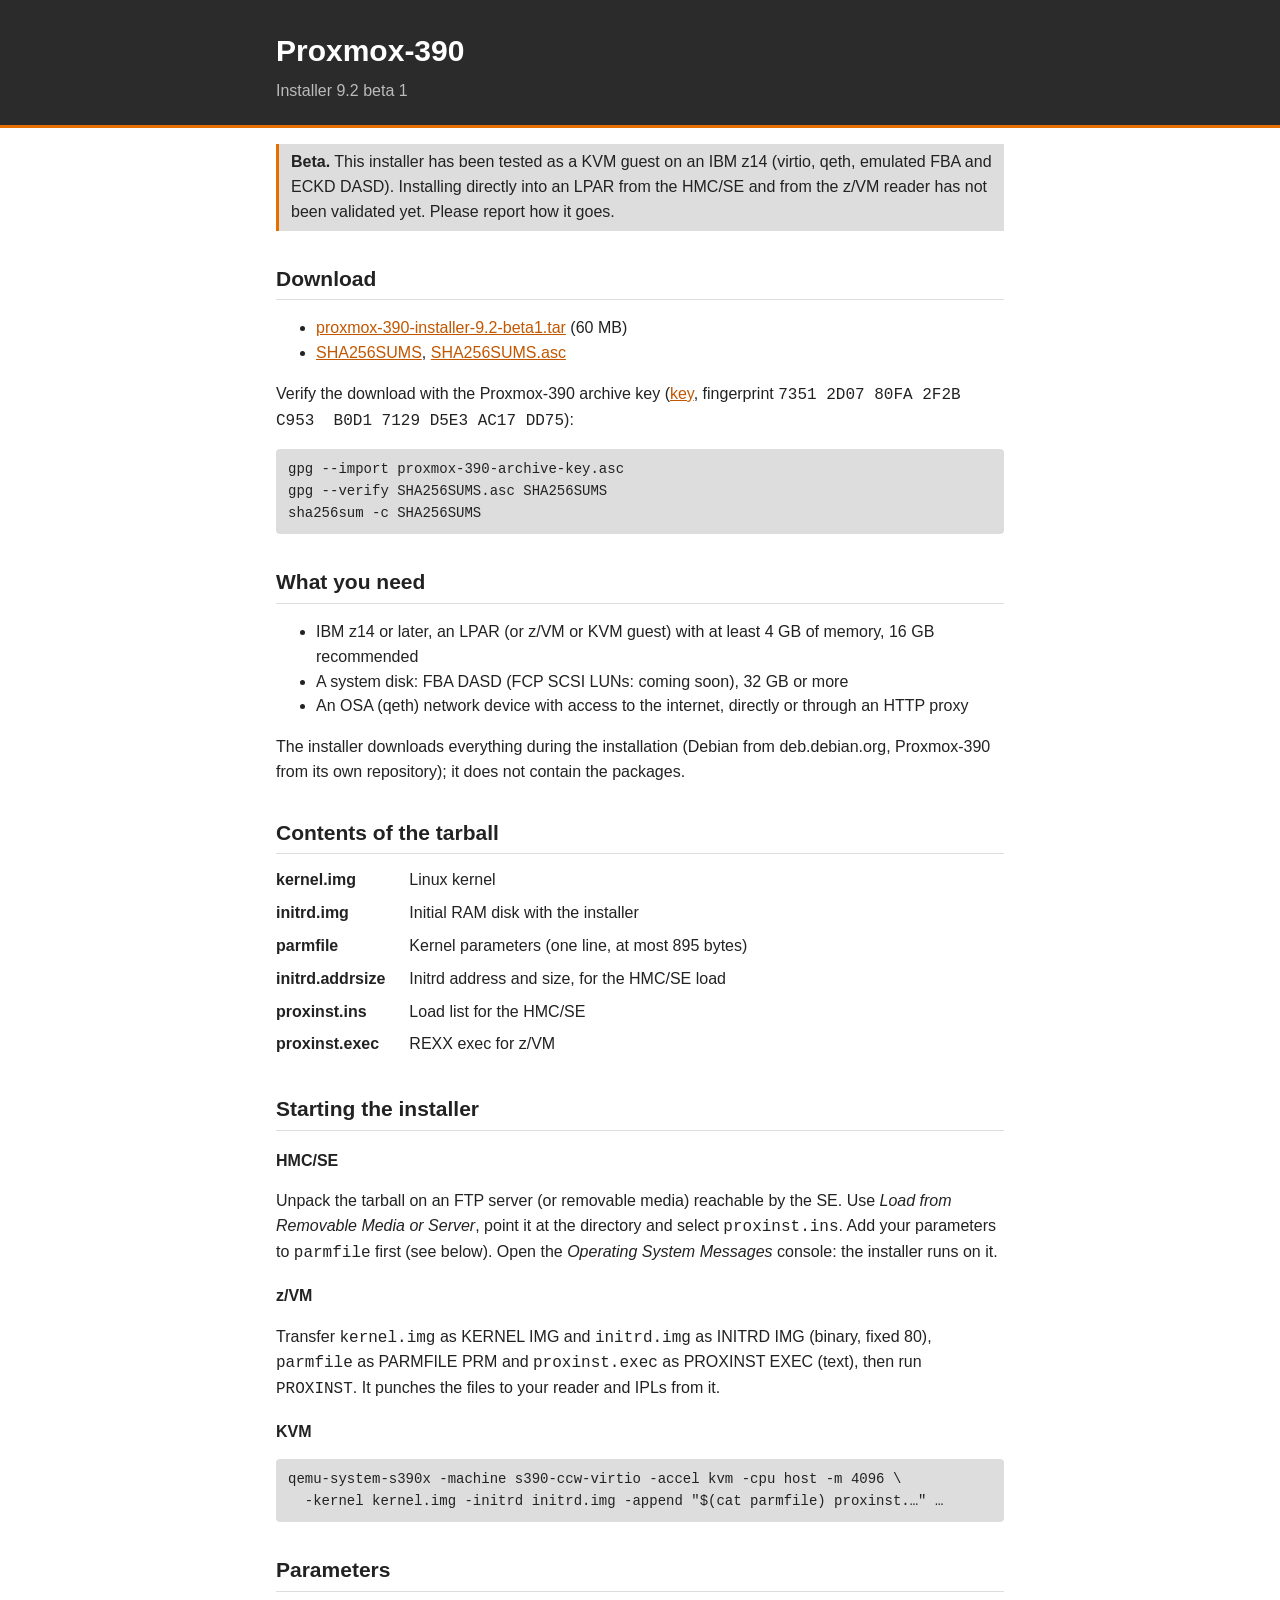
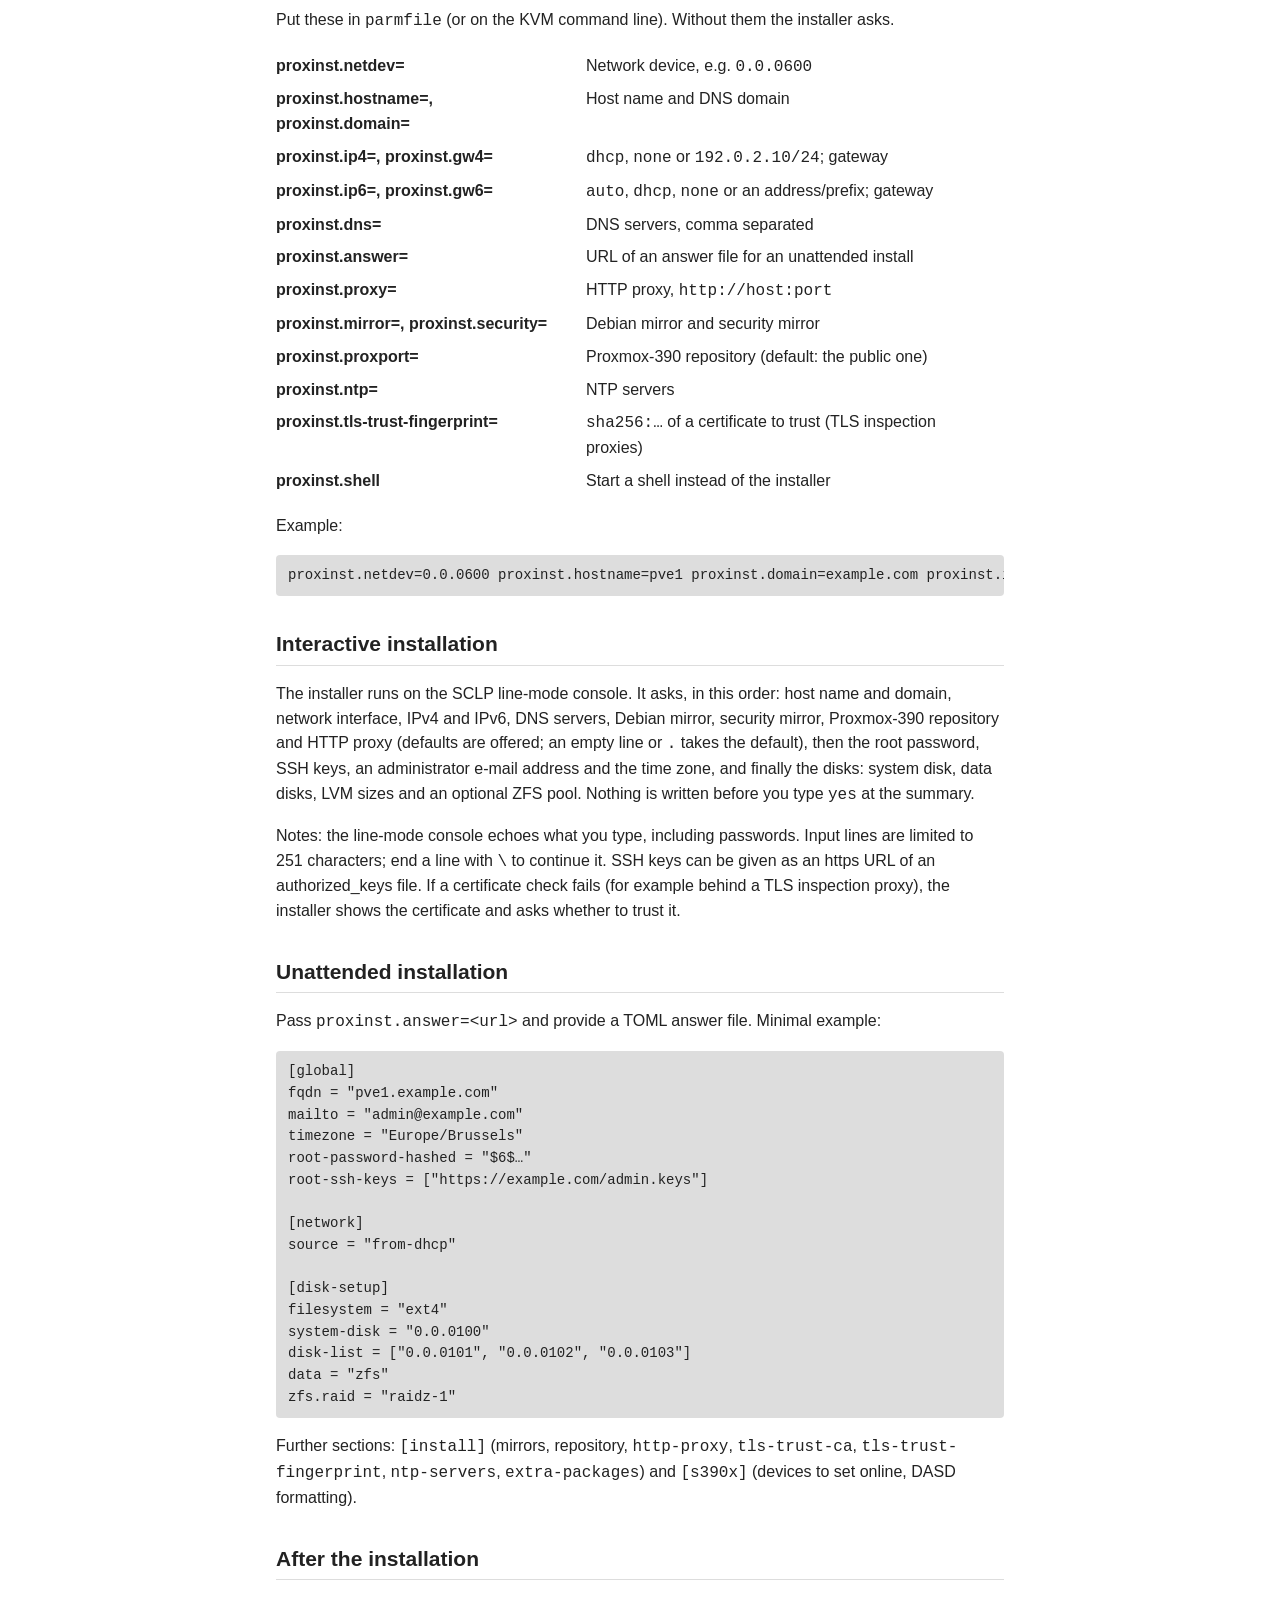
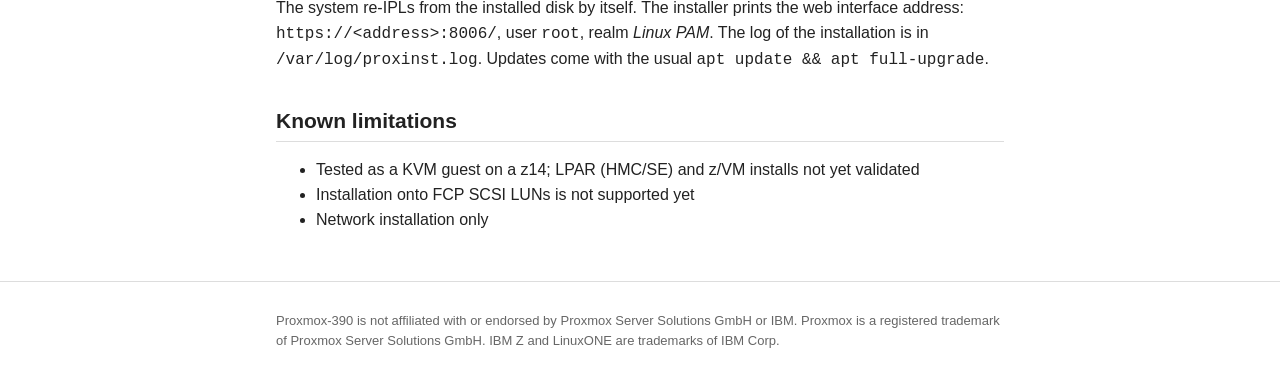
==== installer.html @ 71758916 "Installer 9.2 beta 1: download and installation guide Co-Authored-By: Claude Opus 5.5 <noreply@anthr" ====
<!doctype html>
<html lang="en">
<head>
<meta charset="utf-8">
<meta name="viewport" content="width=device-width, initial-scale=1">
<title>Proxmox-390 Installer</title>
<meta name="description" content="Installing Proxmox-390 (Proxmox VE 9 for IBM Z and LinuxONE) with the line-mode installer.">
<link rel="stylesheet" href="style.css?v=5">
</head>
<body>
<header>
  <div class="wrap">
    <h1><a href="./" class="home">Proxmox-390</a></h1>
    <p>Installer 9.2 beta 1</p>
  </div>
</header>

<main class="wrap">
  <p class="beta"><strong>Beta.</strong> This installer has been tested as a KVM guest on an IBM z14 (virtio, qeth,
    emulated FBA and ECKD DASD). Installing directly into an LPAR from the HMC/SE and from the z/VM reader has not been
    validated yet. Please report how it goes.</p>

  <h2>Download</h2>
  <ul>
    <li><a href="https://proxmox-390-apt.legitimatebusiness.be/installer/proxmox-390-installer-9.2-beta1.tar">proxmox-390-installer-9.2-beta1.tar</a> (60 MB)</li>
    <li><a href="https://proxmox-390-apt.legitimatebusiness.be/installer/SHA256SUMS">SHA256SUMS</a>,
      <a href="https://proxmox-390-apt.legitimatebusiness.be/installer/SHA256SUMS.asc">SHA256SUMS.asc</a></li>
  </ul>
  <p>Verify the download with the Proxmox-390 archive key
    (<a href="https://proxmox-390-apt.legitimatebusiness.be/proxmox-390-archive-key.asc">key</a>, fingerprint
    <code>7351 2D07 80FA 2F2B C953&nbsp; B0D1 7129 D5E3 AC17 DD75</code>):</p>
  <pre><code>gpg --import proxmox-390-archive-key.asc
gpg --verify SHA256SUMS.asc SHA256SUMS
sha256sum -c SHA256SUMS</code></pre>

  <h2>What you need</h2>
  <ul>
    <li>IBM z14 or later, an LPAR (or z/VM or KVM guest) with at least 4 GB of memory, 16 GB recommended</li>
    <li>A system disk: FBA DASD (FCP SCSI LUNs: coming soon), 32 GB or more</li>
    <li>An OSA (qeth) network device with access to the internet, directly or through an HTTP proxy</li>
  </ul>
  <p>The installer downloads everything during the installation (Debian from deb.debian.org, Proxmox-390 from its own
    repository); it does not contain the packages.</p>

  <h2>Contents of the tarball</h2>
  <table>
    <tr><th>kernel.img</th><td>Linux kernel</td></tr>
    <tr><th>initrd.img</th><td>Initial RAM disk with the installer</td></tr>
    <tr><th>parmfile</th><td>Kernel parameters (one line, at most 895 bytes)</td></tr>
    <tr><th>initrd.addrsize</th><td>Initrd address and size, for the HMC/SE load</td></tr>
    <tr><th>proxinst.ins</th><td>Load list for the HMC/SE</td></tr>
    <tr><th>proxinst.exec</th><td>REXX exec for z/VM</td></tr>
  </table>

  <h2>Starting the installer</h2>
  <h3>HMC/SE</h3>
  <p>Unpack the tarball on an FTP server (or removable media) reachable by the SE. Use <em>Load from Removable Media
    or Server</em>, point it at the directory and select <code>proxinst.ins</code>. Add your parameters to
    <code>parmfile</code> first (see below). Open the <em>Operating System Messages</em> console: the installer runs
    on it.</p>
  <h3>z/VM</h3>
  <p>Transfer <code>kernel.img</code> as KERNEL IMG and <code>initrd.img</code> as INITRD IMG (binary, fixed 80),
    <code>parmfile</code> as PARMFILE PRM and <code>proxinst.exec</code> as PROXINST EXEC (text), then run
    <code>PROXINST</code>. It punches the files to your reader and IPLs from it.</p>
  <h3>KVM</h3>
  <pre><code>qemu-system-s390x -machine s390-ccw-virtio -accel kvm -cpu host -m 4096 \
  -kernel kernel.img -initrd initrd.img -append "$(cat parmfile) proxinst.…" …</code></pre>

  <h2>Parameters</h2>
  <p>Put these in <code>parmfile</code> (or on the KVM command line). Without them the installer asks.</p>
  <table>
    <tr><th>proxinst.netdev=</th><td>Network device, e.g. <code>0.0.0600</code></td></tr>
    <tr><th>proxinst.hostname=, proxinst.domain=</th><td>Host name and DNS domain</td></tr>
    <tr><th>proxinst.ip4=, proxinst.gw4=</th><td><code>dhcp</code>, <code>none</code> or <code>192.0.2.10/24</code>; gateway</td></tr>
    <tr><th>proxinst.ip6=, proxinst.gw6=</th><td><code>auto</code>, <code>dhcp</code>, <code>none</code> or an address/prefix; gateway</td></tr>
    <tr><th>proxinst.dns=</th><td>DNS servers, comma separated</td></tr>
    <tr><th>proxinst.answer=</th><td>URL of an answer file for an unattended install</td></tr>
    <tr><th>proxinst.proxy=</th><td>HTTP proxy, <code>http://host:port</code></td></tr>
    <tr><th>proxinst.mirror=, proxinst.security=</th><td>Debian mirror and security mirror</td></tr>
    <tr><th>proxinst.proxport=</th><td>Proxmox-390 repository (default: the public one)</td></tr>
    <tr><th>proxinst.ntp=</th><td>NTP servers</td></tr>
    <tr><th>proxinst.tls-trust-fingerprint=</th><td><code>sha256:…</code> of a certificate to trust (TLS inspection proxies)</td></tr>
    <tr><th>proxinst.shell</th><td>Start a shell instead of the installer</td></tr>
  </table>
  <p>Example:</p>
  <pre><code>proxinst.netdev=0.0.0600 proxinst.hostname=pve1 proxinst.domain=example.com proxinst.ip4=192.0.2.10/24 proxinst.gw4=192.0.2.1 proxinst.ip6=none proxinst.dns=192.0.2.53</code></pre>

  <h2>Interactive installation</h2>
  <p>The installer runs on the SCLP line-mode console. It asks, in this order: host name and domain, network
    interface, IPv4 and IPv6, DNS servers, Debian mirror, security mirror, Proxmox-390 repository and HTTP proxy
    (defaults are offered; an empty line or <code>.</code> takes the default), then the root password, SSH keys, an
    administrator e-mail address and the time zone, and finally the disks: system disk, data disks, LVM sizes and an
    optional ZFS pool. Nothing is written before you type <code>yes</code> at the summary.</p>
  <p>Notes: the line-mode console echoes what you type, including passwords. Input lines are limited to 251
    characters; end a line with <code>\</code> to continue it. SSH keys can be given as an https URL of an
    authorized_keys file. If a certificate check fails (for example behind a TLS inspection proxy), the installer
    shows the certificate and asks whether to trust it.</p>

  <h2>Unattended installation</h2>
  <p>Pass <code>proxinst.answer=&lt;url&gt;</code> and provide a TOML answer file. Minimal example:</p>
  <pre><code>[global]
fqdn = "pve1.example.com"
mailto = "admin@example.com"
timezone = "Europe/Brussels"
root-password-hashed = "$6$…"
root-ssh-keys = ["https://example.com/admin.keys"]

[network]
source = "from-dhcp"

[disk-setup]
filesystem = "ext4"
system-disk = "0.0.0100"
disk-list = ["0.0.0101", "0.0.0102", "0.0.0103"]
data = "zfs"
zfs.raid = "raidz-1"</code></pre>
  <p>Further sections: <code>[install]</code> (mirrors, repository, <code>http-proxy</code>,
    <code>tls-trust-ca</code>, <code>tls-trust-fingerprint</code>, <code>ntp-servers</code>,
    <code>extra-packages</code>) and <code>[s390x]</code> (devices to set online, DASD formatting).</p>

  <h2>After the installation</h2>
  <p>The system re-IPLs from the installed disk by itself. The installer prints the web interface address:
    <code>https://&lt;address&gt;:8006/</code>, user <code>root</code>, realm <em>Linux PAM</em>. The log of the
    installation is in <code>/var/log/proxinst.log</code>. Updates come with the usual <code>apt update &amp;&amp;
    apt full-upgrade</code>.</p>

  <h2>Known limitations</h2>
  <ul>
    <li>Tested as a KVM guest on a z14; LPAR (HMC/SE) and z/VM installs not yet validated</li>
    <li>Installation onto FCP SCSI LUNs is not supported yet</li>
    <li>Network installation only</li>
  </ul>
</main>

<footer>
  <div class="wrap">
    <p>Proxmox-390 is not affiliated with or endorsed by Proxmox Server Solutions GmbH or IBM. Proxmox is a registered
      trademark of Proxmox Server Solutions GmbH. IBM Z and LinuxONE are trademarks of IBM Corp.</p>
  </div>
</footer>
</body>
</html>
---- style.css ----
:root {
  --bg: #ffffff;
  --fg: #222;
  --muted: #666;
  --line: #ddd;
  --link: #c25700;
  --head-bg: #2b2b2b;
  --head-fg: #fff;
  color-scheme: light dark;
}
@media (prefers-color-scheme: dark) {
  :root {
    --bg: #161616;
    --fg: #ddd;
    --muted: #999;
    --line: #333;
    --link: #ff9a40;
    --head-bg: #000;
  }
}
* { box-sizing: border-box; }
body {
  margin: 0;
  background: var(--bg);
  color: var(--fg);
  font: 16px/1.55 -apple-system, "Segoe UI", Roboto, Helvetica, Arial, sans-serif;
}
.wrap { max-width: 760px; margin: 0 auto; padding: 0 16px; }
a { color: var(--link); }
header { background: var(--head-bg); color: var(--head-fg); padding: 28px 0 22px; border-bottom: 3px solid #e57000; }
header h1 { margin: 0; font-size: 30px; }
header p { margin: 4px 0 0; color: #bbb; }
main { padding-top: 12px; }
h2 { font-size: 21px; margin: 32px 0 10px; padding-bottom: 4px; border-bottom: 1px solid var(--line); }
h3 { font-size: 16px; margin: 0 0 4px; }
.cols { display: grid; grid-template-columns: minmax(0, 1fr) minmax(0, 1fr); gap: 0 24px; }
.cols ul { margin: 0; padding-left: 20px; }
table { border-collapse: collapse; }
th, td { text-align: left; padding: 4px 24px 4px 0; vertical-align: top; }
th { font-weight: 600; }
.note, .small { color: var(--muted); }
.small { font-size: 14px; }
footer { margin-top: 48px; padding: 16px 0 32px; border-top: 1px solid var(--line); color: var(--muted); font-size: 13px; }
@media (max-width: 360px) {
  .cols { grid-template-columns: 1fr; gap: 16px; }
}
pre { background: var(--line); padding: 10px 12px; overflow-x: auto; font-size: 14px; border-radius: 4px; }
code { font-family: ui-monospace, SFMono-Regular, Menlo, Consolas, monospace; }
.beta { border-left: 3px solid #e57000; padding: 6px 12px; background: var(--line); }
a.home { color: inherit; text-decoration: none; }
h3 { margin-top: 18px; }
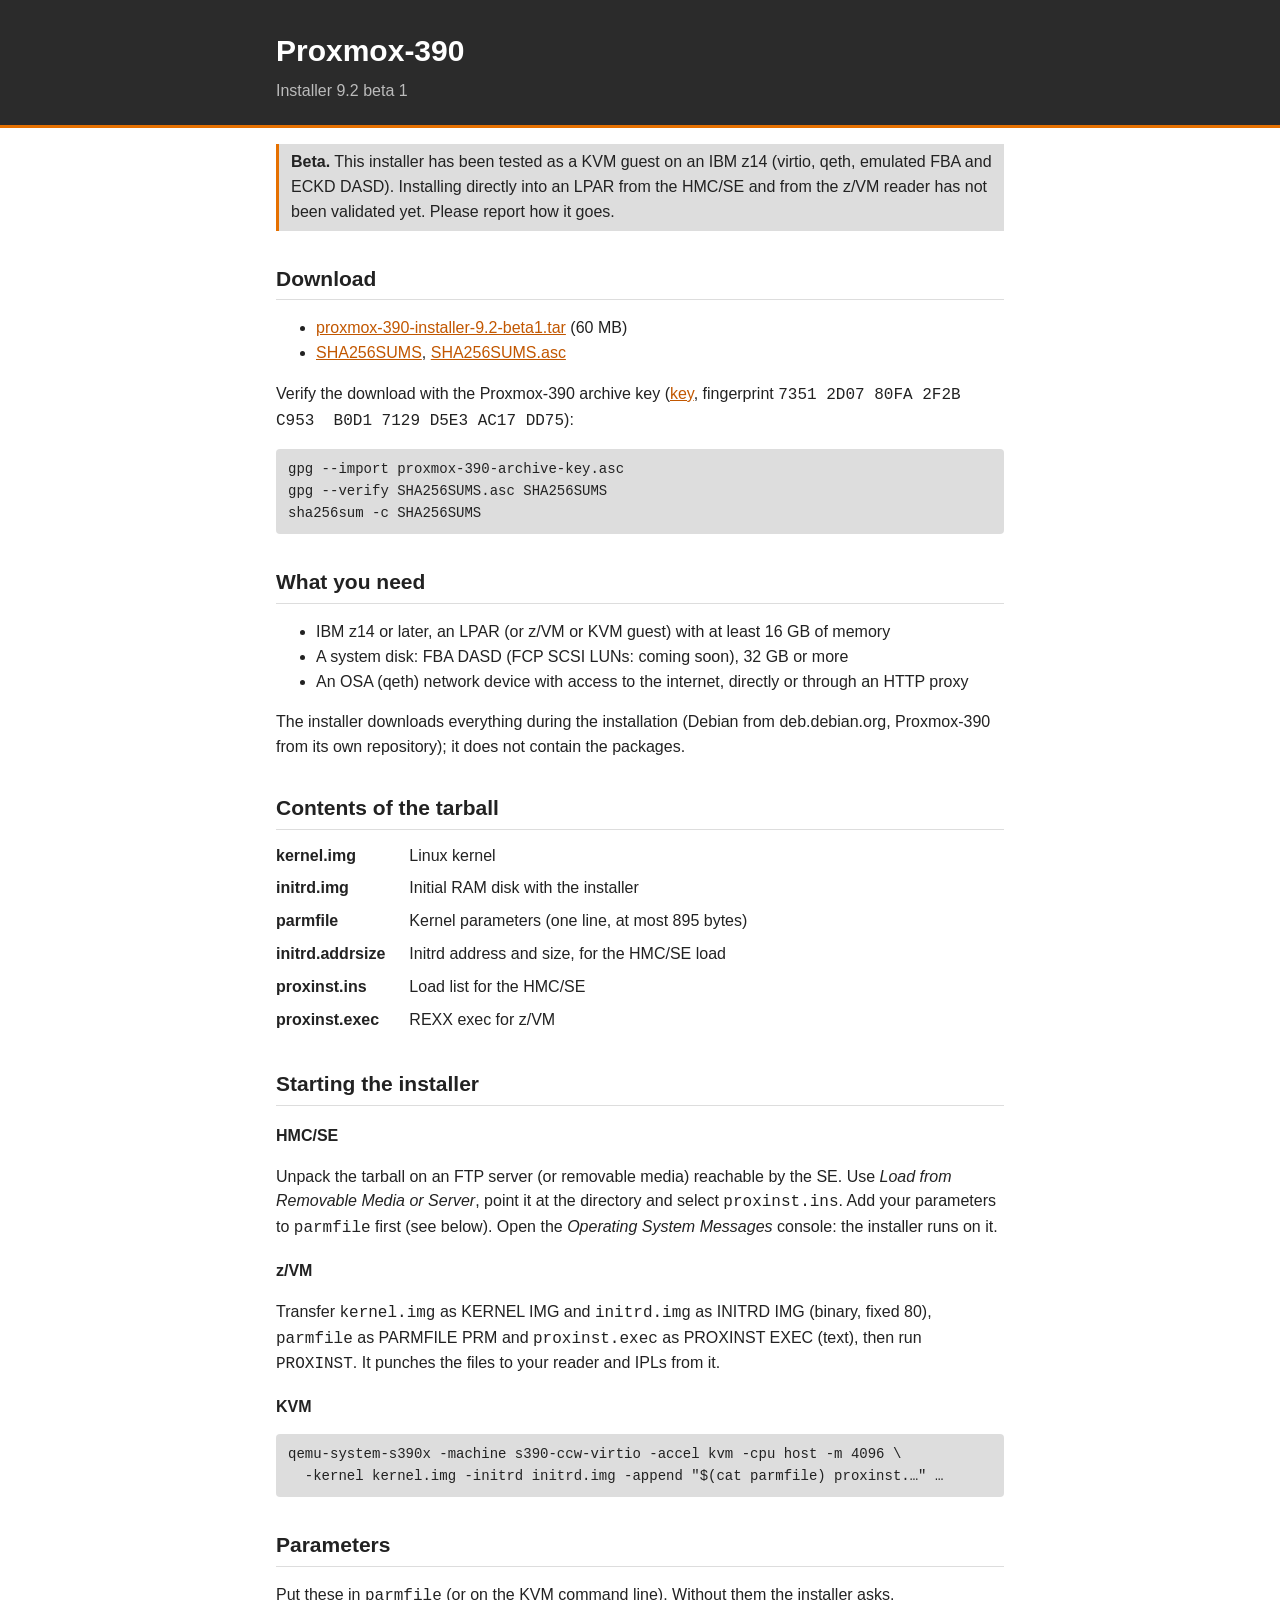
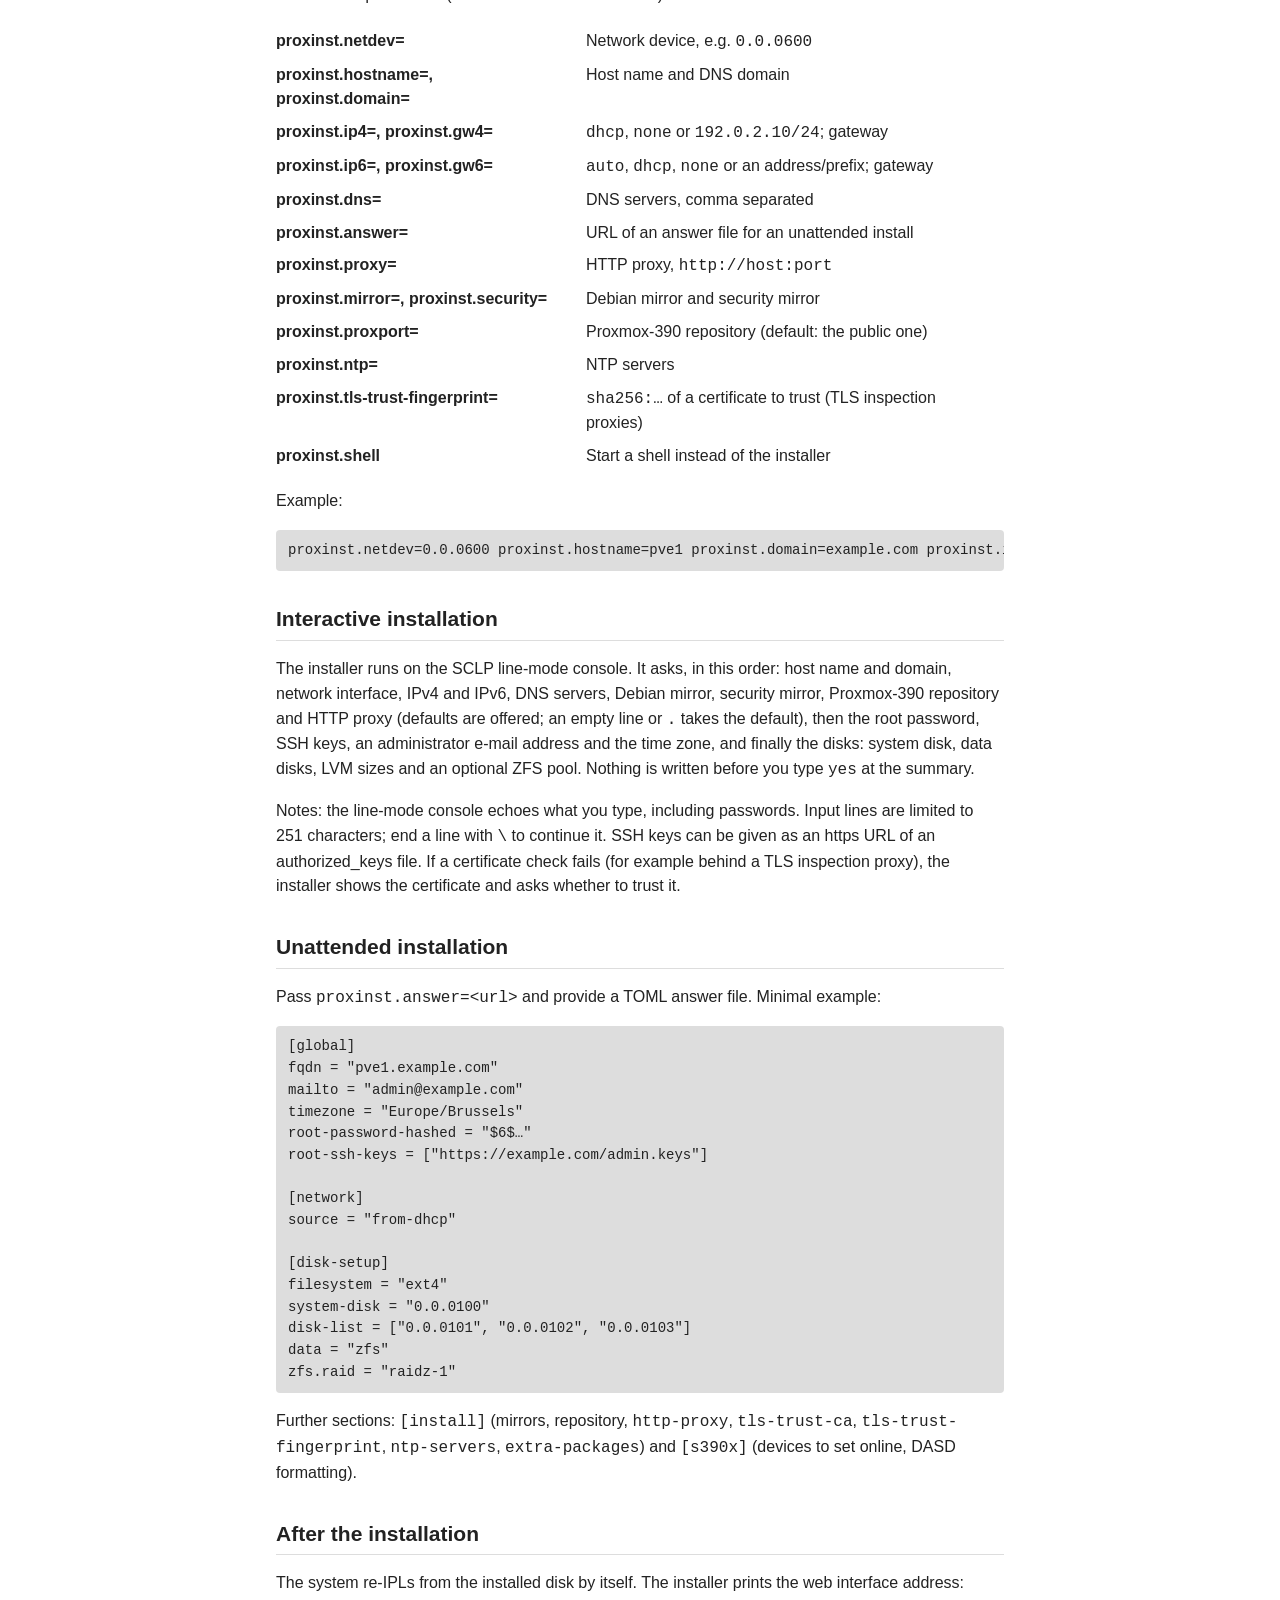
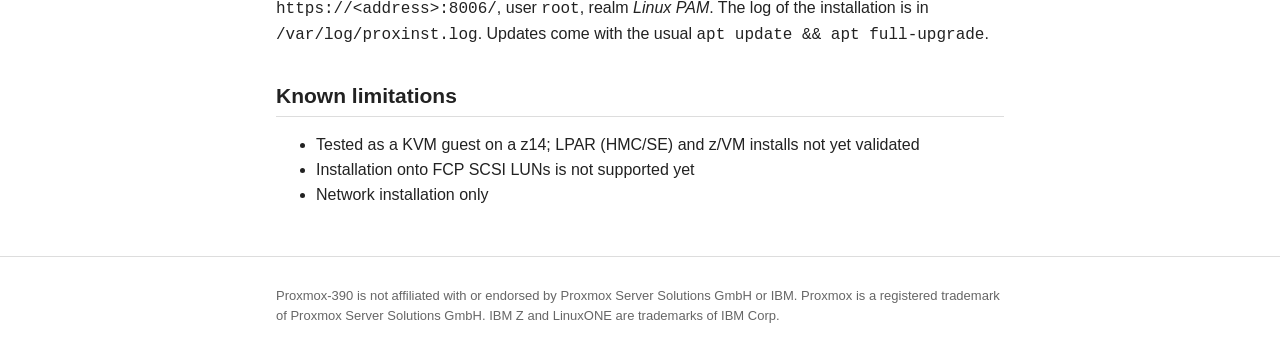
==== commit 26cda753: "Installer guide: 16 GB minimum memory, as on the home page Co-Authored-By: Claude Opus 5.5 <noreply@" ====
--- a/installer.html
+++ b/installer.html
@@ -35,7 +35,7 @@
 
   <h2>What you need</h2>
   <ul>
-    <li>IBM z14 or later, an LPAR (or z/VM or KVM guest) with at least 4 GB of memory, 16 GB recommended</li>
+    <li>IBM z14 or later, an LPAR (or z/VM or KVM guest) with at least 16 GB of memory</li>
     <li>A system disk: FBA DASD (FCP SCSI LUNs: coming soon), 32 GB or more</li>
     <li>An OSA (qeth) network device with access to the internet, directly or through an HTTP proxy</li>
   </ul>
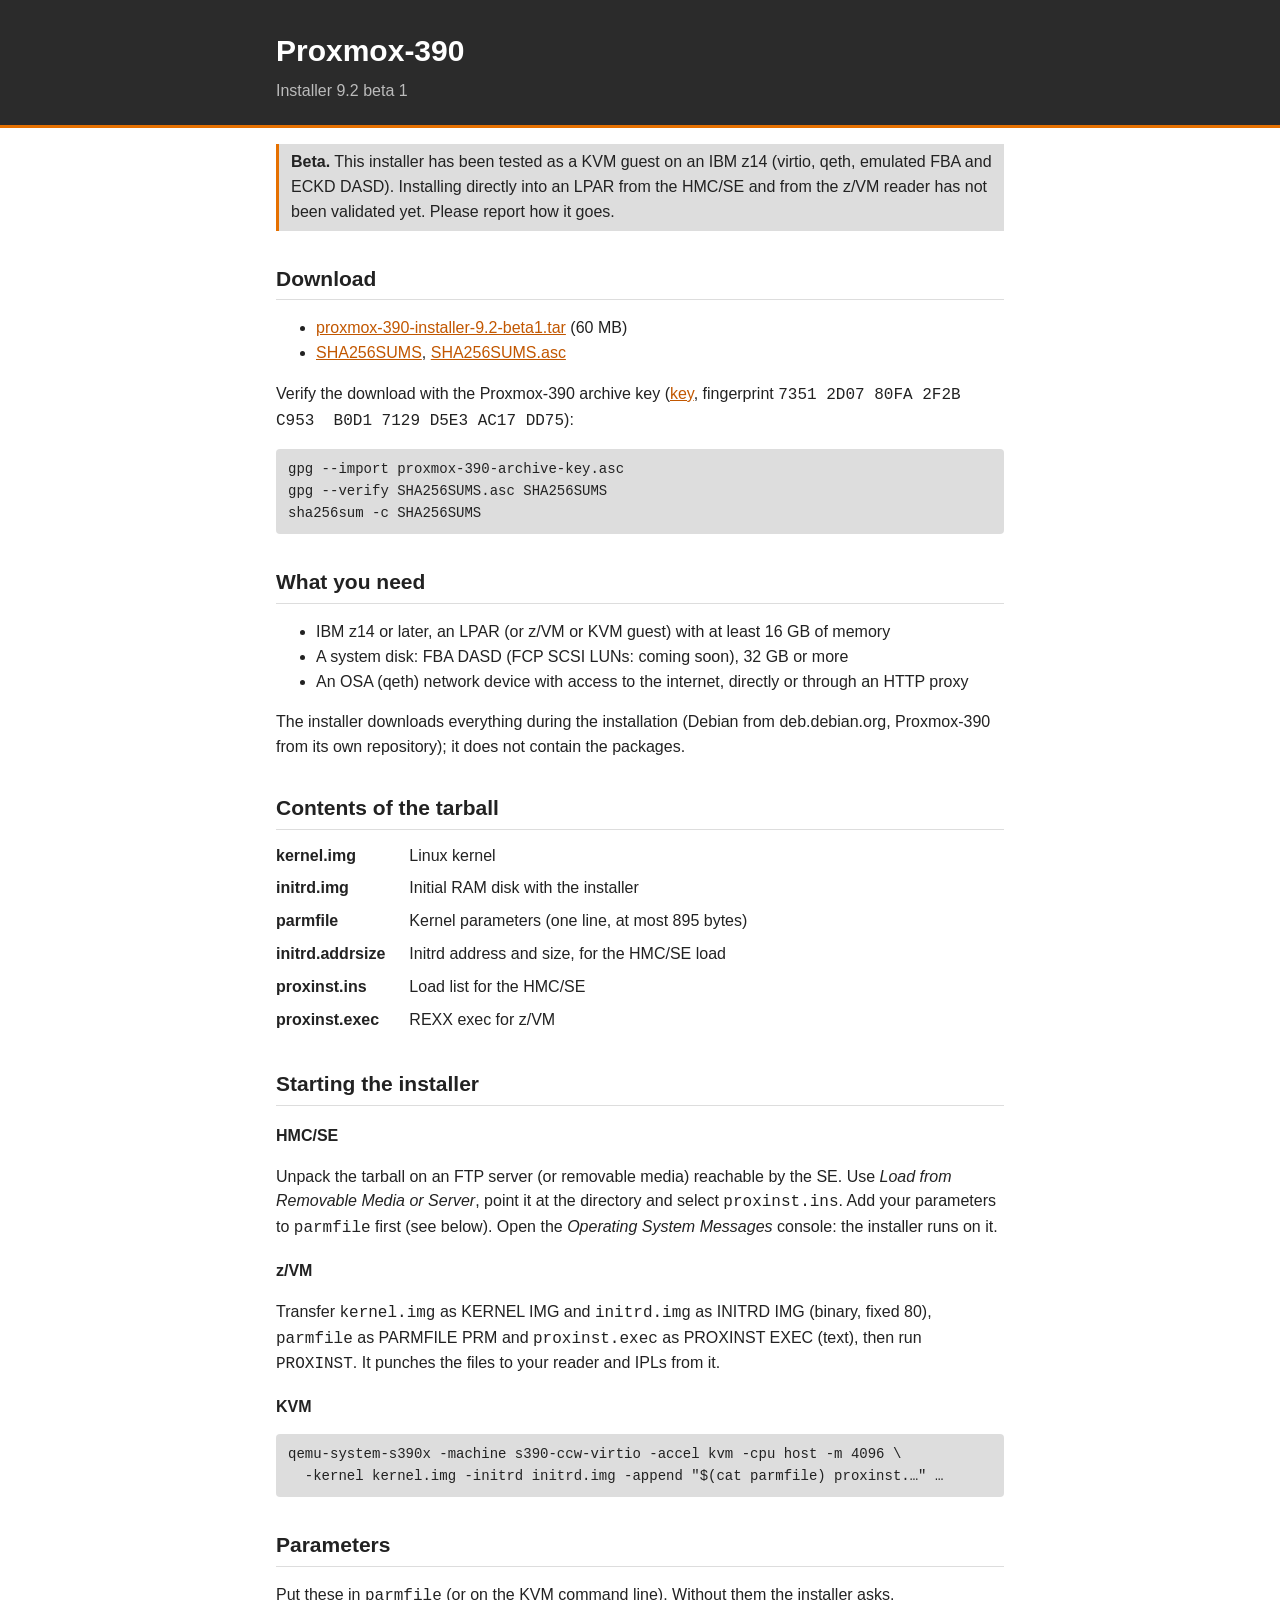
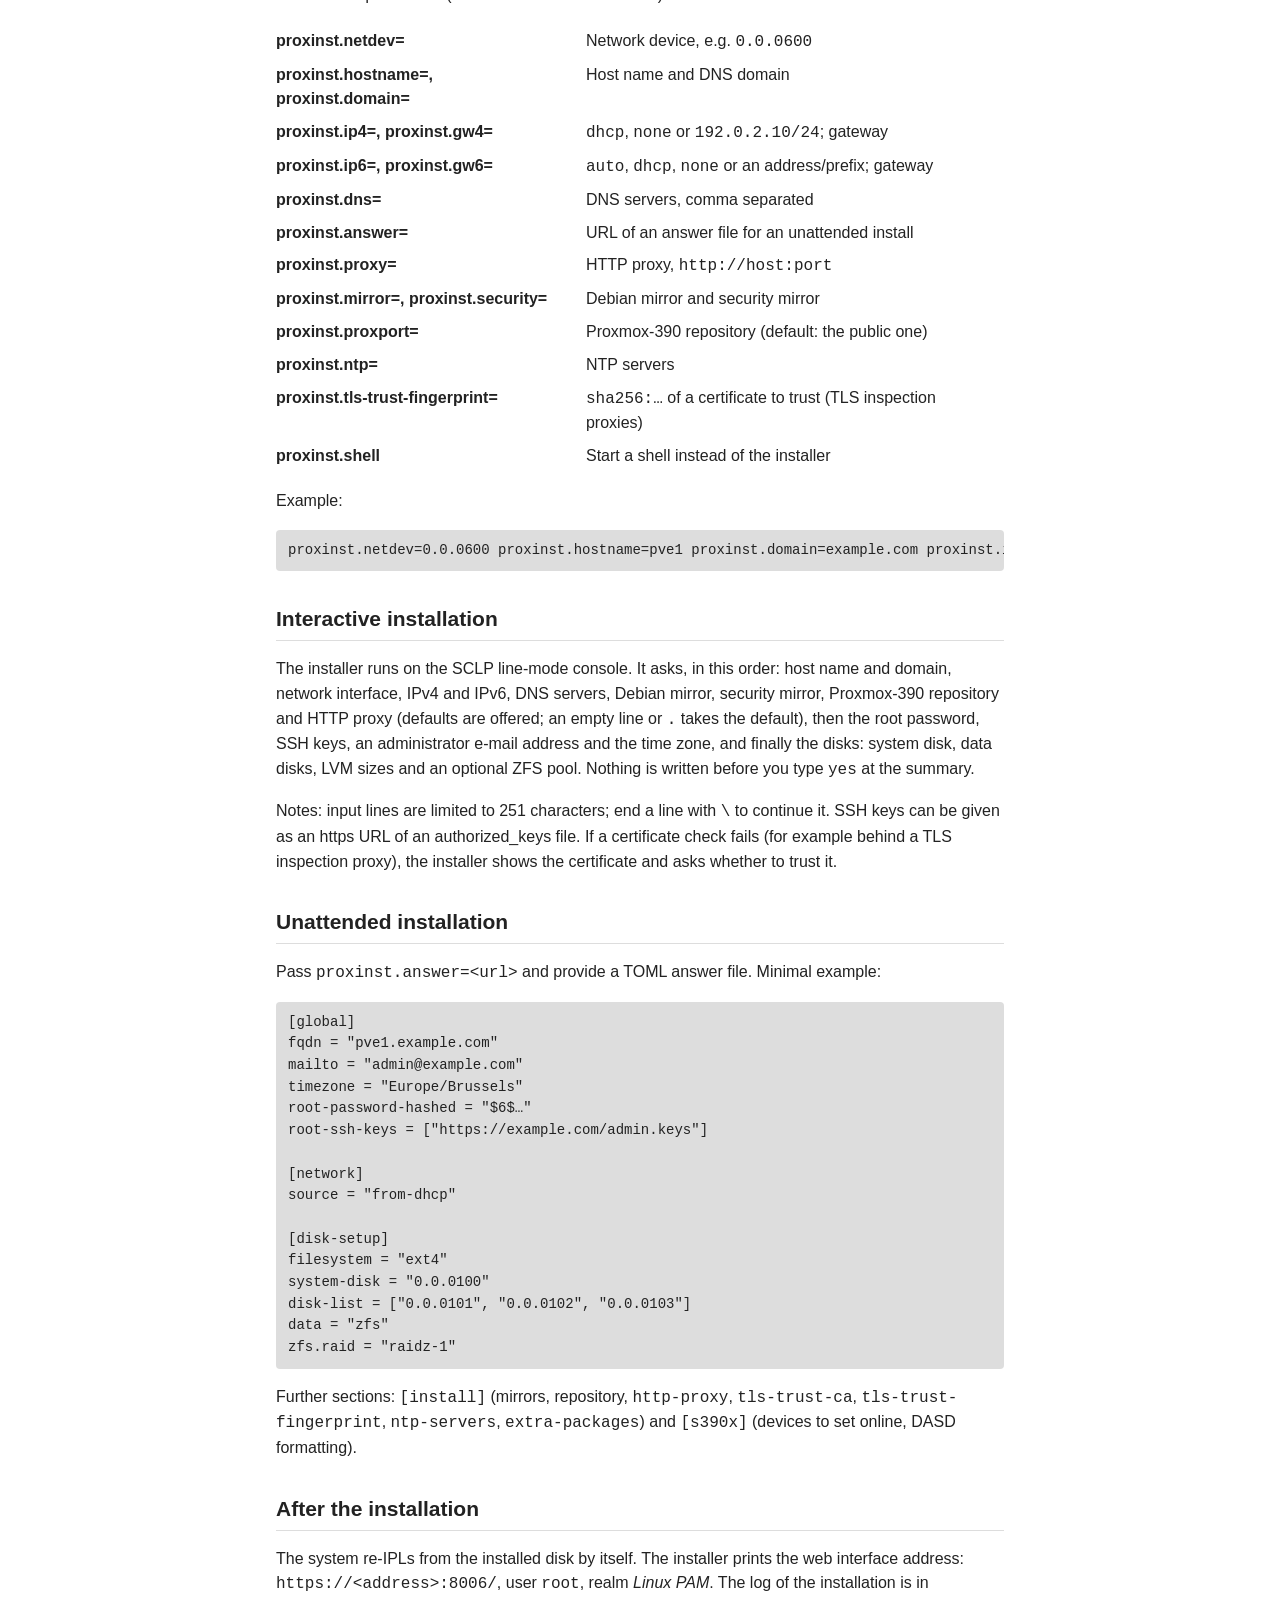
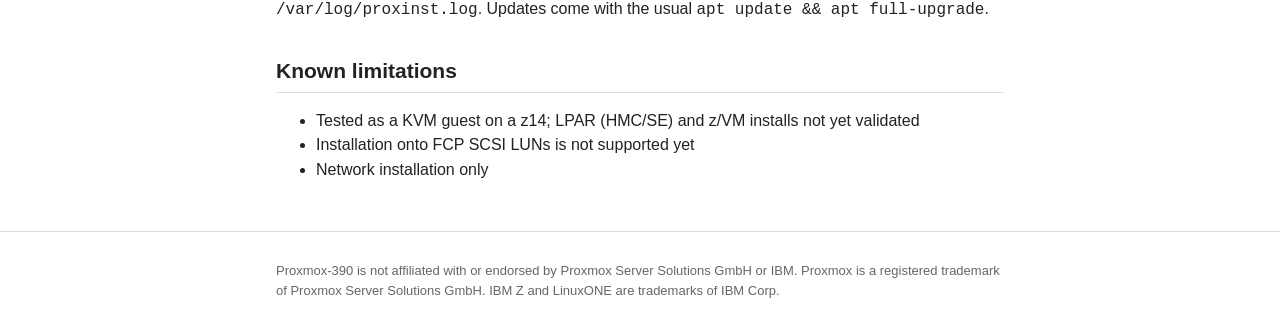
==== commit f134c695: "installer: drop the note that the line-mode console echoes passwords Co-Authored-By: Claude Fable 5." ====
--- a/installer.html
+++ b/installer.html
@@ -91,7 +91,7 @@
     (defaults are offered; an empty line or <code>.</code> takes the default), then the root password, SSH keys, an
     administrator e-mail address and the time zone, and finally the disks: system disk, data disks, LVM sizes and an
     optional ZFS pool. Nothing is written before you type <code>yes</code> at the summary.</p>
-  <p>Notes: the line-mode console echoes what you type, including passwords. Input lines are limited to 251
+  <p>Notes: input lines are limited to 251
     characters; end a line with <code>\</code> to continue it. SSH keys can be given as an https URL of an
     authorized_keys file. If a certificate check fails (for example behind a TLS inspection proxy), the installer
     shows the certificate and asks whether to trust it.</p>
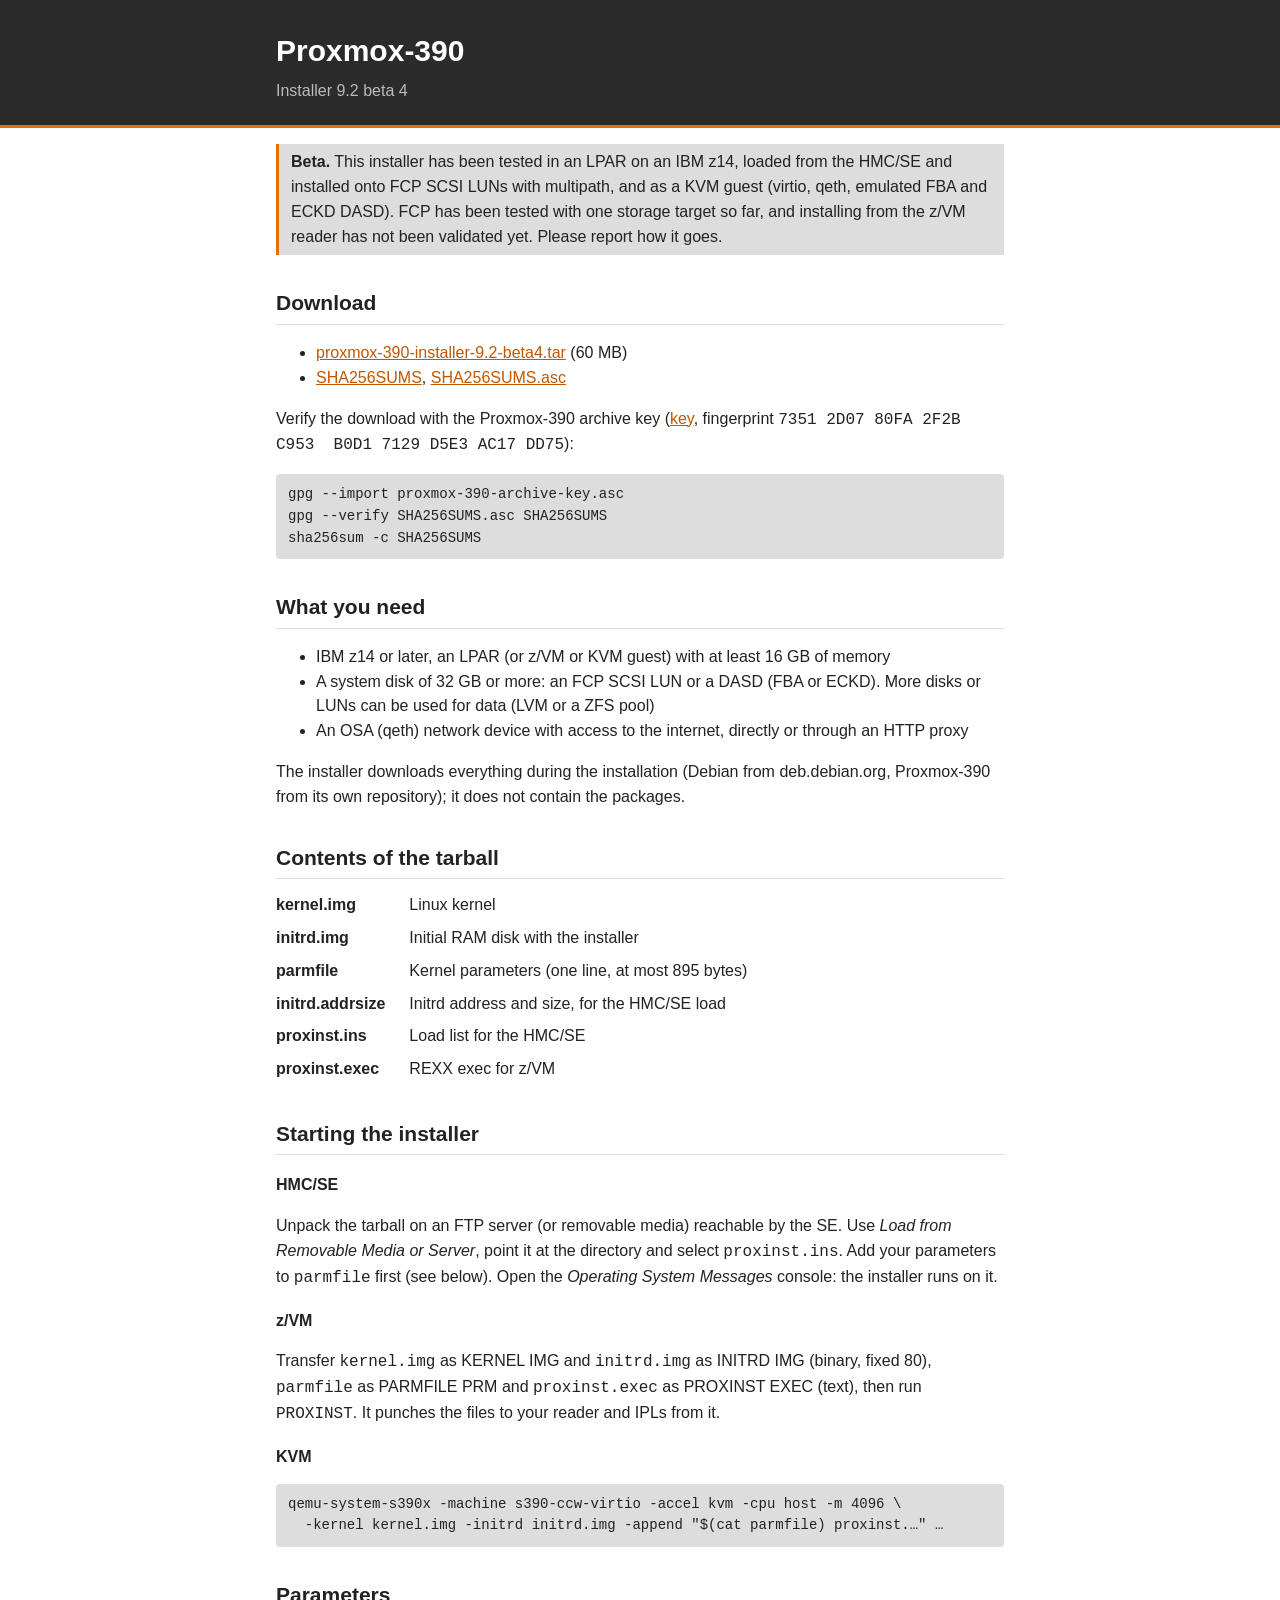
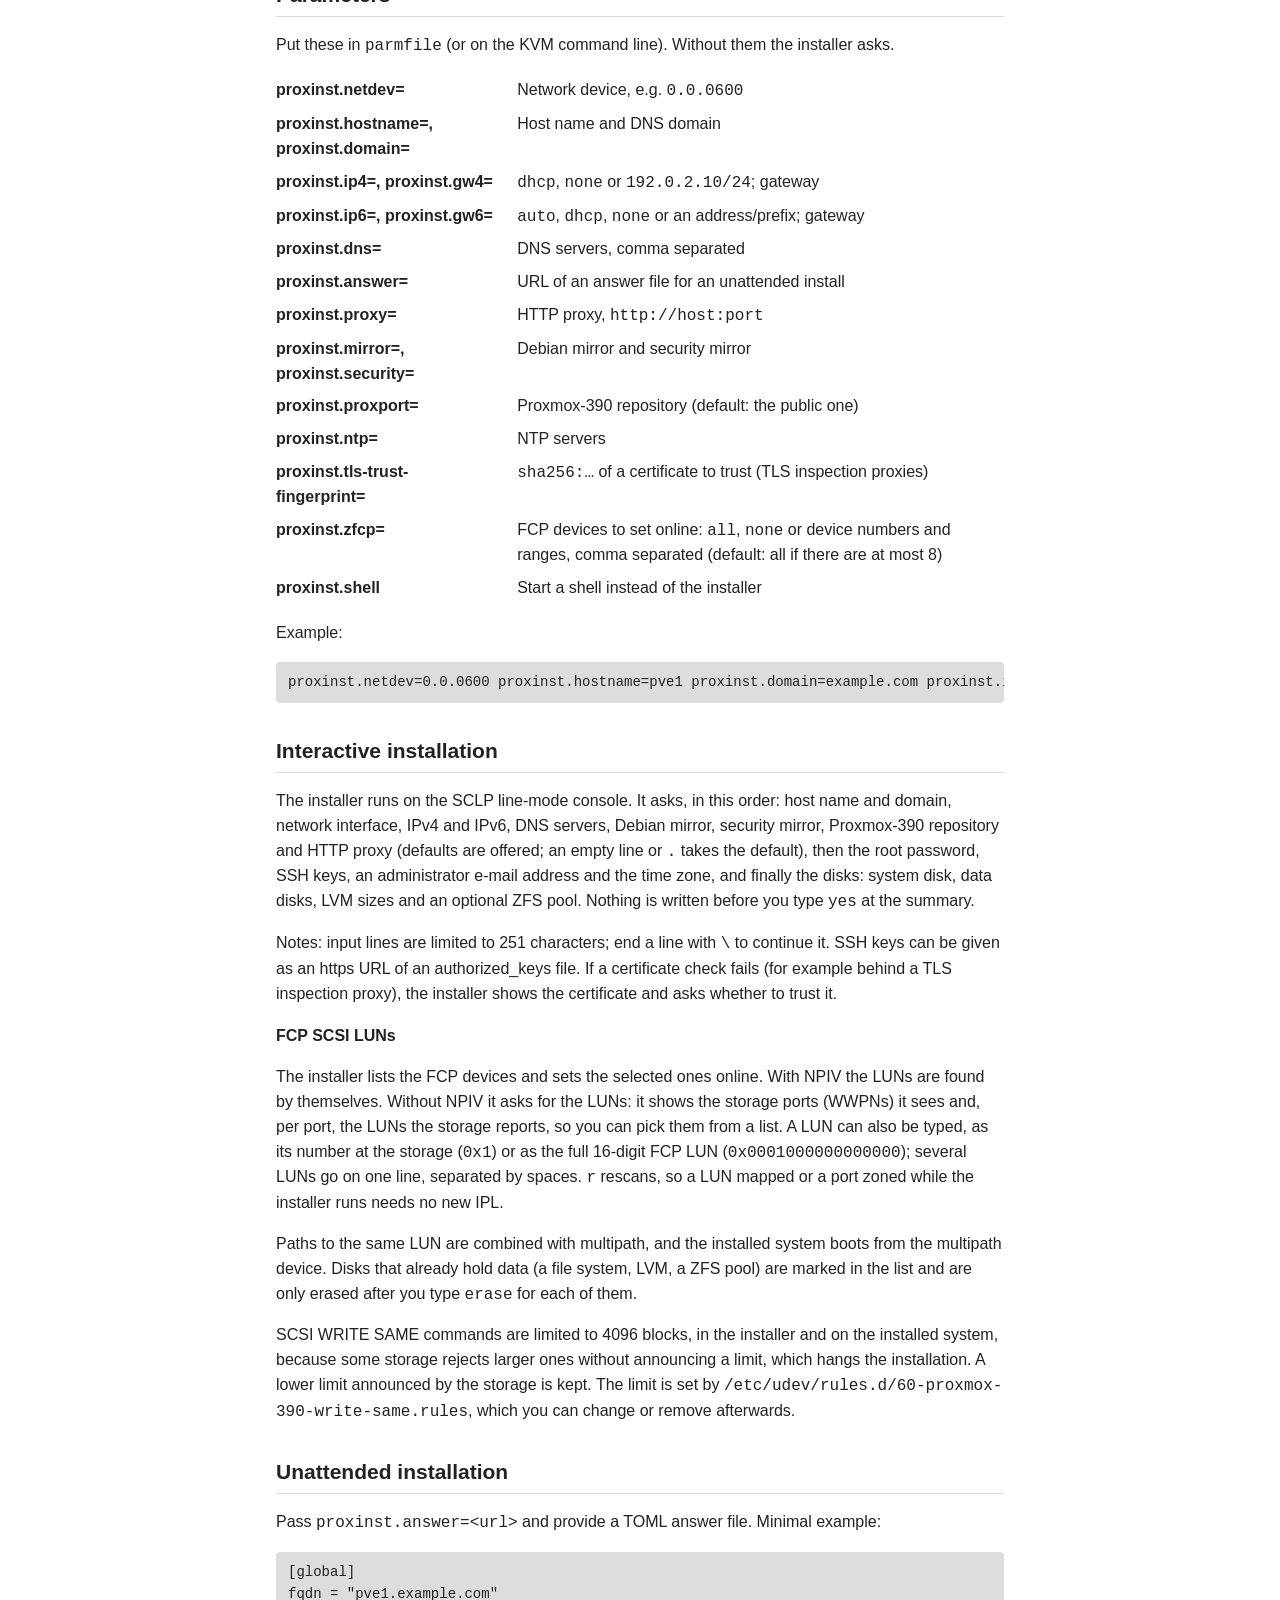
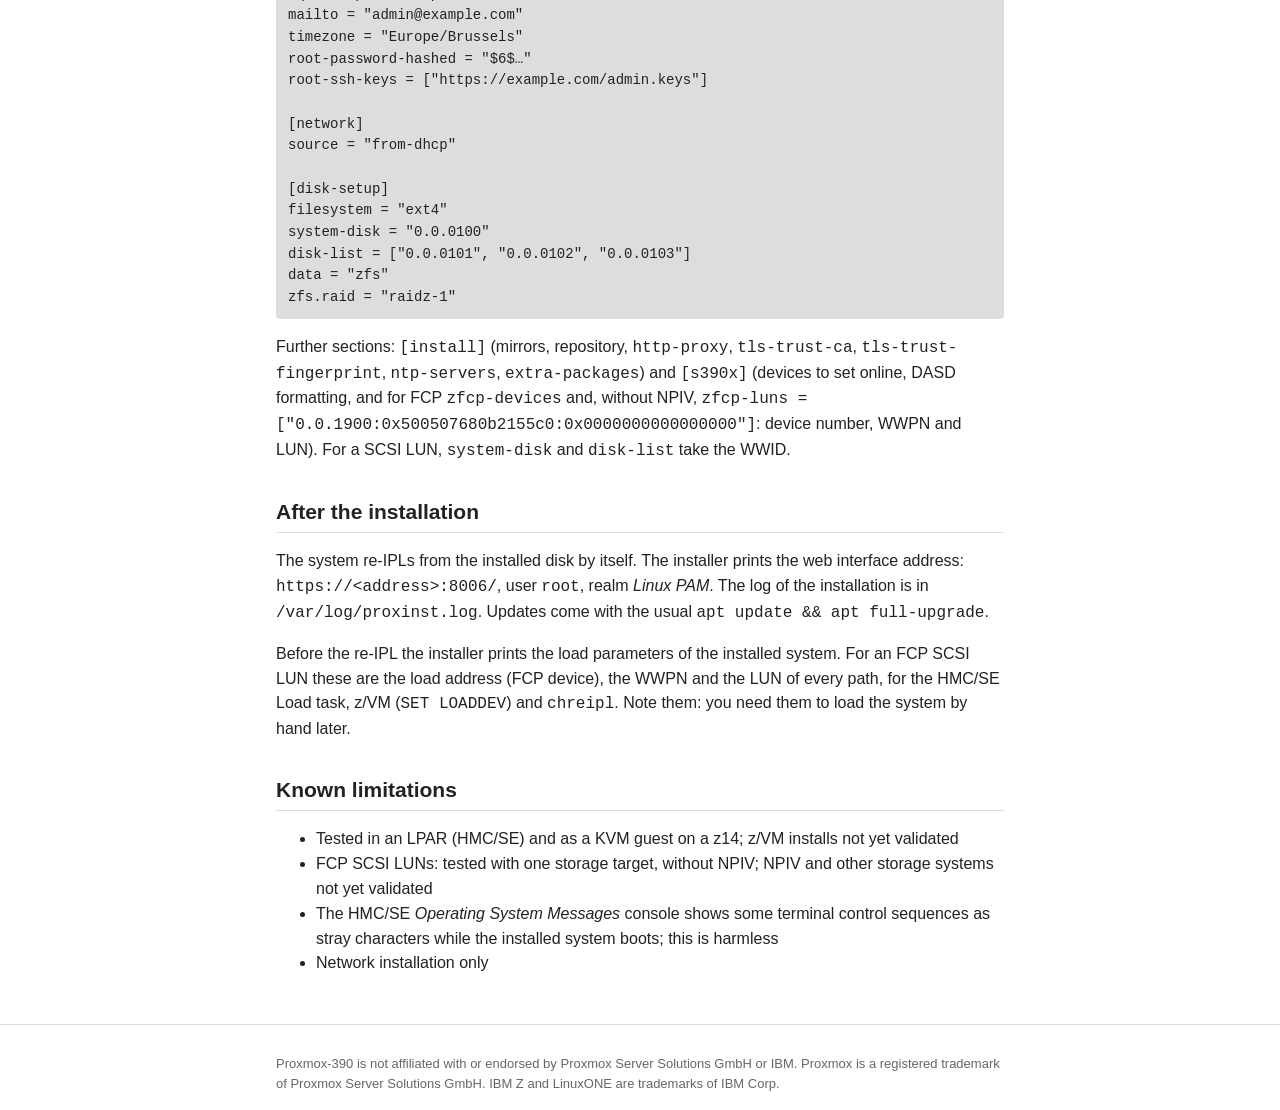
==== commit 6ec89c83: "Installer 9.2 beta 4: LPAR and FCP SCSI LUN installs, updated guide Co-Authored-By: Claude Fable 5.2" ====
--- a/installer.html
+++ b/installer.html
@@ -11,18 +11,19 @@
 <header>
   <div class="wrap">
     <h1><a href="./" class="home">Proxmox-390</a></h1>
-    <p>Installer 9.2 beta 1</p>
+    <p>Installer 9.2 beta 4</p>
   </div>
 </header>
 
 <main class="wrap">
-  <p class="beta"><strong>Beta.</strong> This installer has been tested as a KVM guest on an IBM z14 (virtio, qeth,
-    emulated FBA and ECKD DASD). Installing directly into an LPAR from the HMC/SE and from the z/VM reader has not been
-    validated yet. Please report how it goes.</p>
+  <p class="beta"><strong>Beta.</strong> This installer has been tested in an LPAR on an IBM z14, loaded from the HMC/SE and
+    installed onto FCP SCSI LUNs with multipath, and as a KVM guest (virtio, qeth, emulated FBA and ECKD DASD). FCP has
+    been tested with one storage target so far, and installing from the z/VM reader has not been validated yet. Please
+    report how it goes.</p>
 
   <h2>Download</h2>
   <ul>
-    <li><a href="https://proxmox-390-apt.legitimatebusiness.be/installer/proxmox-390-installer-9.2-beta1.tar">proxmox-390-installer-9.2-beta1.tar</a> (60 MB)</li>
+    <li><a href="https://proxmox-390-apt.legitimatebusiness.be/installer/proxmox-390-installer-9.2-beta4.tar">proxmox-390-installer-9.2-beta4.tar</a> (60 MB)</li>
     <li><a href="https://proxmox-390-apt.legitimatebusiness.be/installer/SHA256SUMS">SHA256SUMS</a>,
       <a href="https://proxmox-390-apt.legitimatebusiness.be/installer/SHA256SUMS.asc">SHA256SUMS.asc</a></li>
   </ul>
@@ -36,7 +37,8 @@
   <h2>What you need</h2>
   <ul>
     <li>IBM z14 or later, an LPAR (or z/VM or KVM guest) with at least 16 GB of memory</li>
-    <li>A system disk: FBA DASD (FCP SCSI LUNs: coming soon), 32 GB or more</li>
+    <li>A system disk of 32 GB or more: an FCP SCSI LUN or a DASD (FBA or ECKD). More disks or LUNs can be used for
+      data (LVM or a ZFS pool)</li>
     <li>An OSA (qeth) network device with access to the internet, directly or through an HTTP proxy</li>
   </ul>
   <p>The installer downloads everything during the installation (Debian from deb.debian.org, Proxmox-390 from its own
@@ -80,6 +82,7 @@
     <tr><th>proxinst.proxport=</th><td>Proxmox-390 repository (default: the public one)</td></tr>
     <tr><th>proxinst.ntp=</th><td>NTP servers</td></tr>
     <tr><th>proxinst.tls-trust-fingerprint=</th><td><code>sha256:…</code> of a certificate to trust (TLS inspection proxies)</td></tr>
+    <tr><th>proxinst.zfcp=</th><td>FCP devices to set online: <code>all</code>, <code>none</code> or device numbers and ranges, comma separated (default: all if there are at most 8)</td></tr>
     <tr><th>proxinst.shell</th><td>Start a shell instead of the installer</td></tr>
   </table>
   <p>Example:</p>
@@ -95,6 +98,21 @@
     characters; end a line with <code>\</code> to continue it. SSH keys can be given as an https URL of an
     authorized_keys file. If a certificate check fails (for example behind a TLS inspection proxy), the installer
     shows the certificate and asks whether to trust it.</p>
+
+  <h3>FCP SCSI LUNs</h3>
+  <p>The installer lists the FCP devices and sets the selected ones online. With NPIV the LUNs are found by
+    themselves. Without NPIV it asks for the LUNs: it shows the storage ports (WWPNs) it sees and, per port, the LUNs
+    the storage reports, so you can pick them from a list. A LUN can also be typed, as its number at the storage
+    (<code>0x1</code>) or as the full 16-digit FCP LUN (<code>0x0001000000000000</code>); several LUNs go on one line,
+    separated by spaces. <code>r</code> rescans, so a LUN mapped or a port zoned while the installer runs needs no new
+    IPL.</p>
+  <p>Paths to the same LUN are combined with multipath, and the installed system boots from the multipath device.
+    Disks that already hold data (a file system, LVM, a ZFS pool) are marked in the list and are only erased after you
+    type <code>erase</code> for each of them.</p>
+  <p>SCSI WRITE SAME commands are limited to 4096 blocks, in the installer and on the installed system, because some
+    storage rejects larger ones without announcing a limit, which hangs the installation. A lower limit announced by
+    the storage is kept. The limit is set by <code>/etc/udev/rules.d/60-proxmox-390-write-same.rules</code>, which
+    you can change or remove afterwards.</p>
 
   <h2>Unattended installation</h2>
   <p>Pass <code>proxinst.answer=&lt;url&gt;</code> and provide a TOML answer file. Minimal example:</p>
@@ -116,18 +134,25 @@
 zfs.raid = "raidz-1"</code></pre>
   <p>Further sections: <code>[install]</code> (mirrors, repository, <code>http-proxy</code>,
     <code>tls-trust-ca</code>, <code>tls-trust-fingerprint</code>, <code>ntp-servers</code>,
-    <code>extra-packages</code>) and <code>[s390x]</code> (devices to set online, DASD formatting).</p>
+    <code>extra-packages</code>) and <code>[s390x]</code> (devices to set online, DASD formatting, and for FCP <code>zfcp-devices</code> and, without
+    NPIV, <code>zfcp-luns = ["0.0.1900:0x500507680b2155c0:0x0000000000000000"]</code>: device number, WWPN and LUN).
+    For a SCSI LUN, <code>system-disk</code> and <code>disk-list</code> take the WWID.</p>
 
   <h2>After the installation</h2>
   <p>The system re-IPLs from the installed disk by itself. The installer prints the web interface address:
     <code>https://&lt;address&gt;:8006/</code>, user <code>root</code>, realm <em>Linux PAM</em>. The log of the
     installation is in <code>/var/log/proxinst.log</code>. Updates come with the usual <code>apt update &amp;&amp;
     apt full-upgrade</code>.</p>
+  <p>Before the re-IPL the installer prints the load parameters of the installed system. For an FCP SCSI LUN these
+    are the load address (FCP device), the WWPN and the LUN of every path, for the HMC/SE Load task, z/VM
+    (<code>SET LOADDEV</code>) and <code>chreipl</code>. Note them: you need them to load the system by hand later.</p>
 
   <h2>Known limitations</h2>
   <ul>
-    <li>Tested as a KVM guest on a z14; LPAR (HMC/SE) and z/VM installs not yet validated</li>
-    <li>Installation onto FCP SCSI LUNs is not supported yet</li>
+    <li>Tested in an LPAR (HMC/SE) and as a KVM guest on a z14; z/VM installs not yet validated</li>
+    <li>FCP SCSI LUNs: tested with one storage target, without NPIV; NPIV and other storage systems not yet validated</li>
+    <li>The HMC/SE <em>Operating System Messages</em> console shows some terminal control sequences as stray
+      characters while the installed system boots; this is harmless</li>
     <li>Network installation only</li>
   </ul>
 </main>
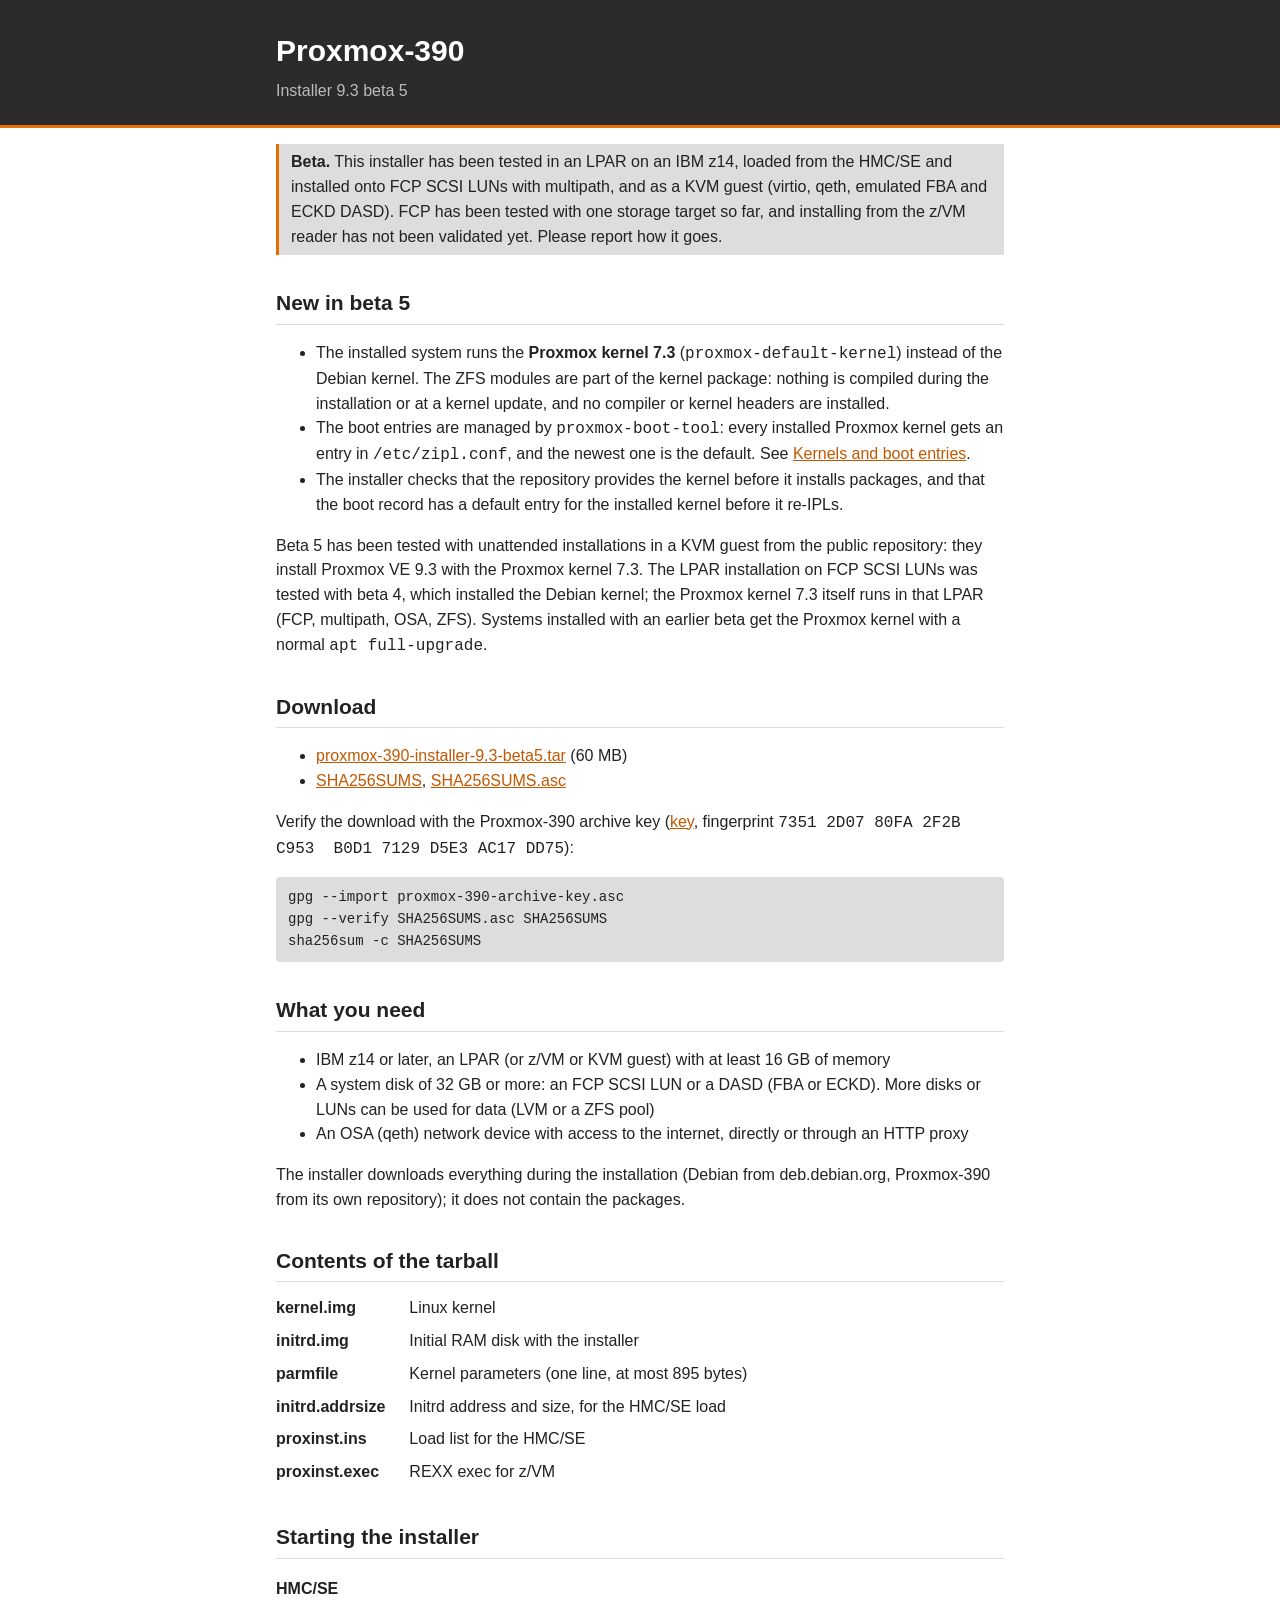
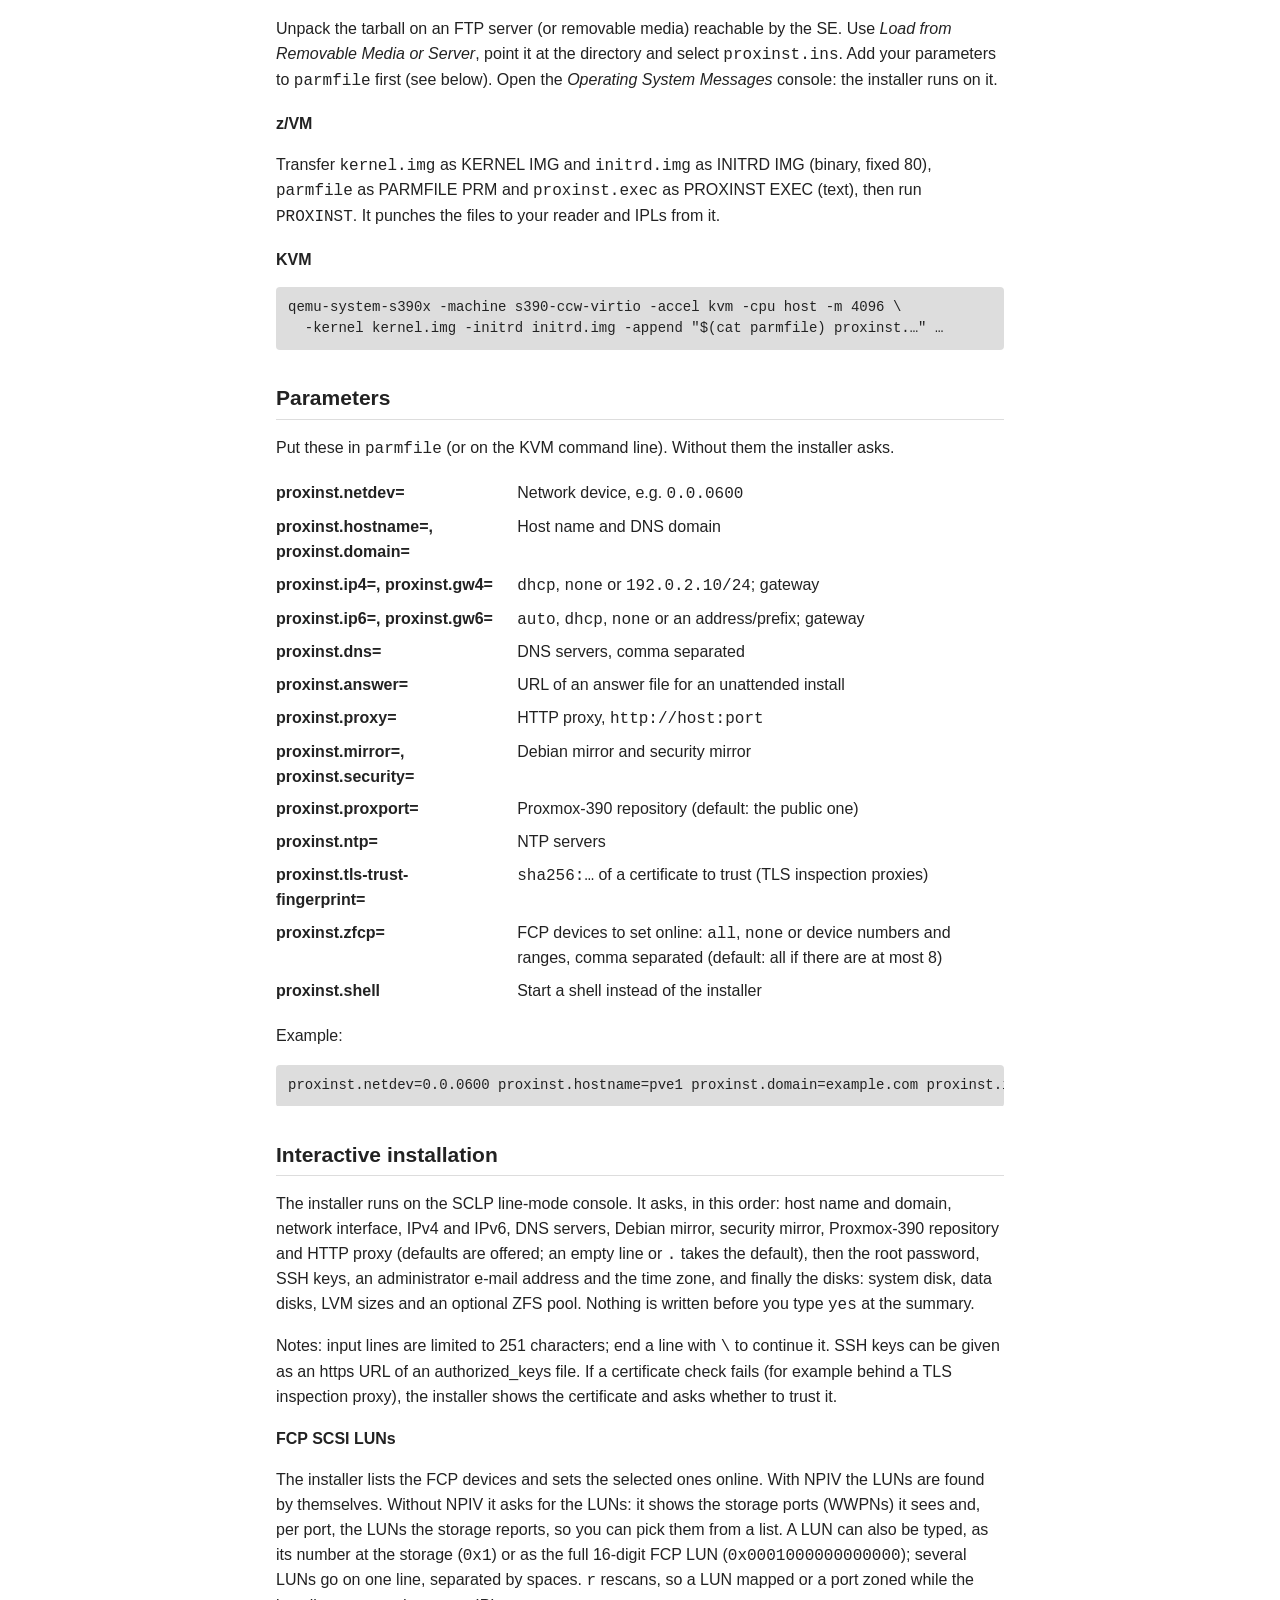
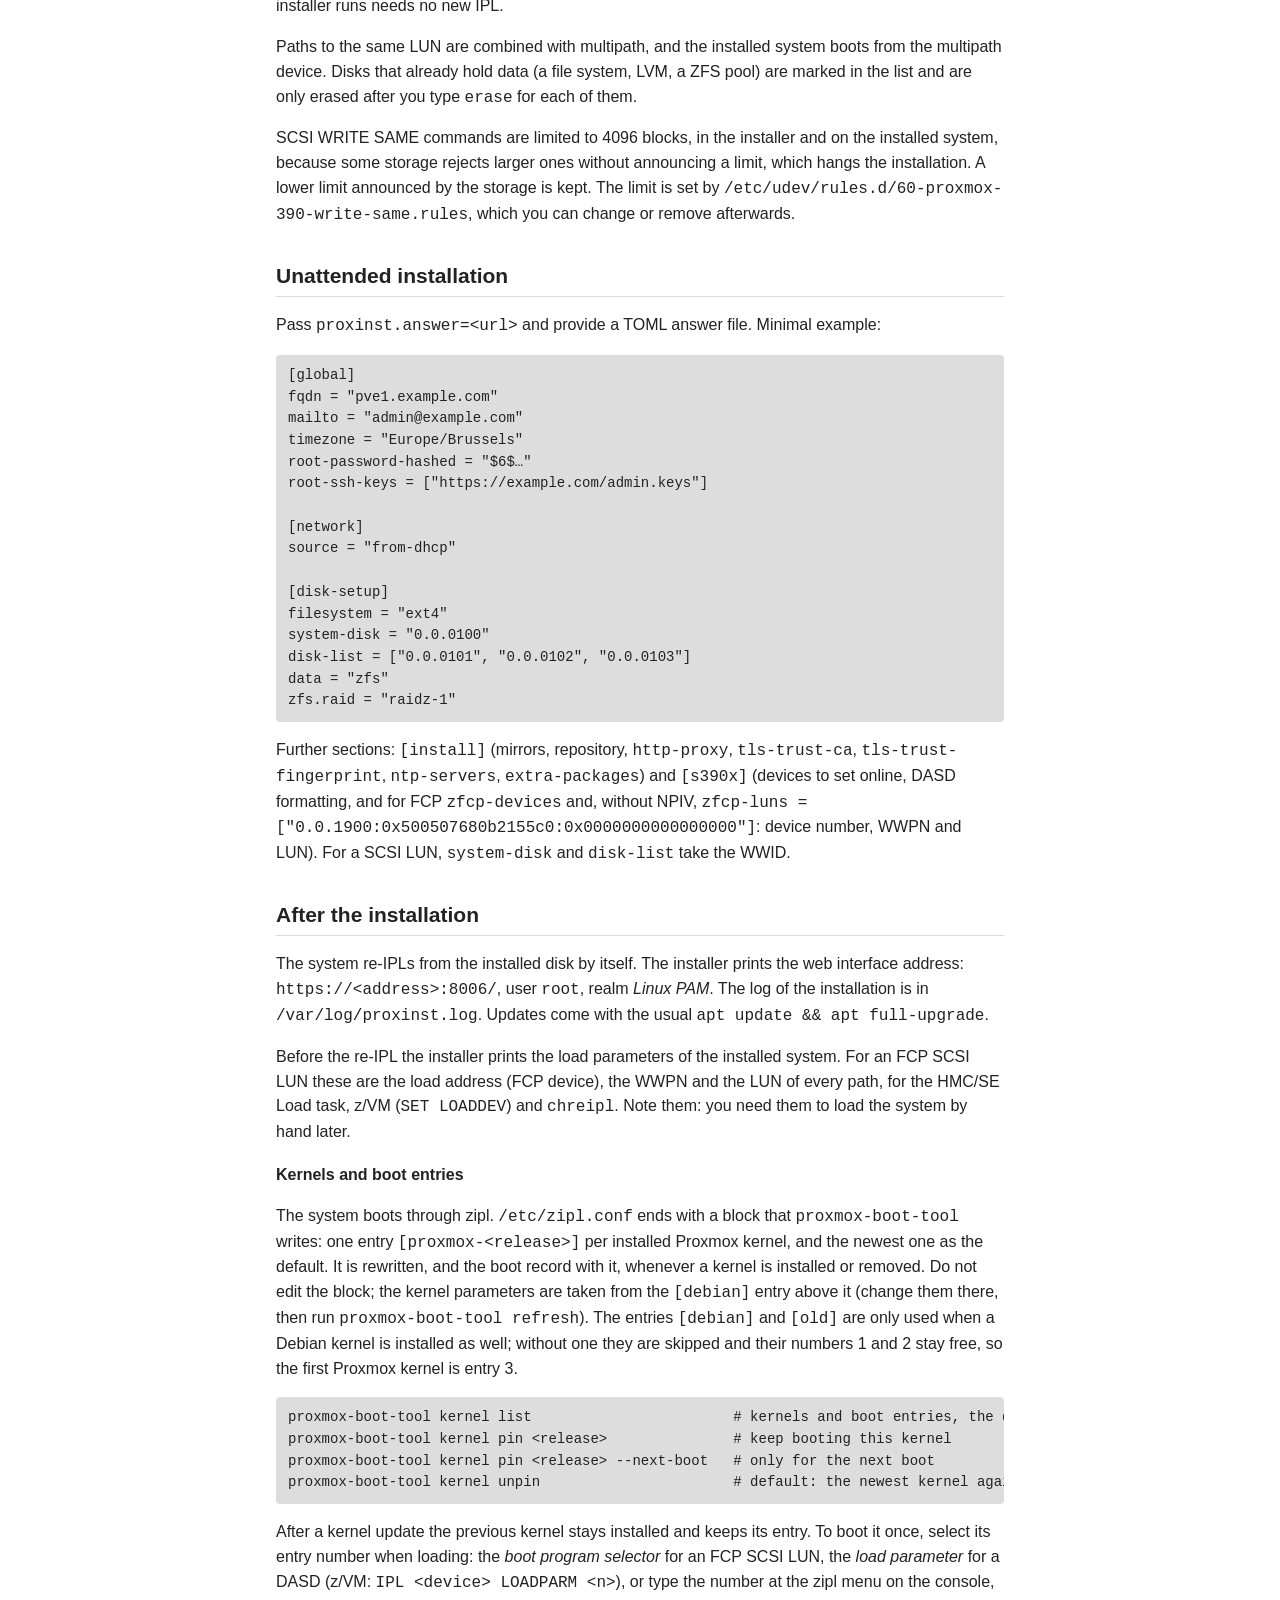
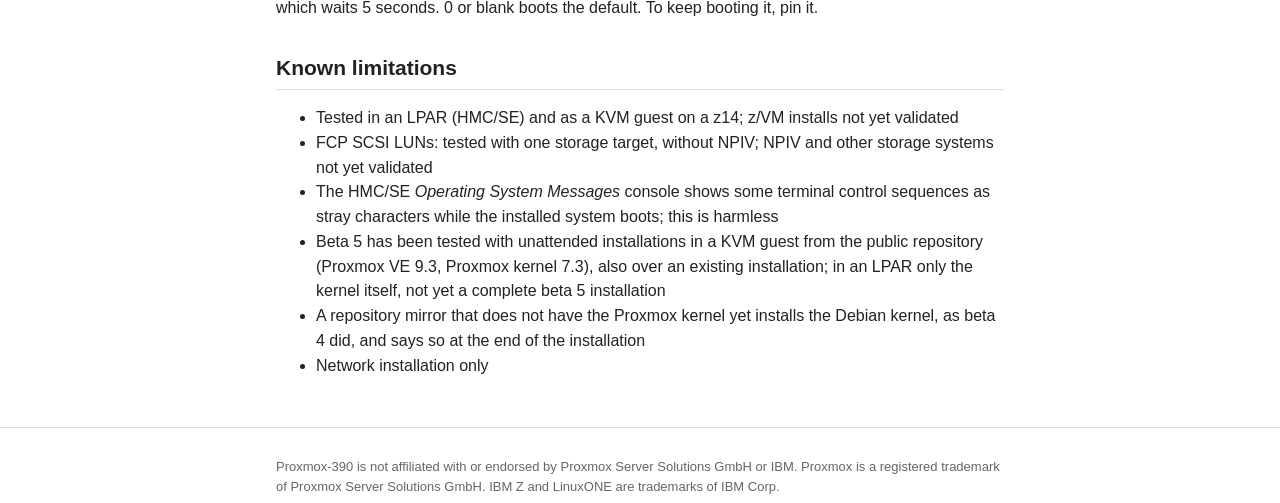
==== commit 3c87bf9b: "Installer 9.3 beta 5: installs Proxmox VE 9.3 with the Proxmox kernel 7.3; kernels and boot entries" ====
--- a/installer.html
+++ b/installer.html
@@ -11,7 +11,7 @@
 <header>
   <div class="wrap">
     <h1><a href="./" class="home">Proxmox-390</a></h1>
-    <p>Installer 9.2 beta 4</p>
+    <p>Installer 9.3 beta 5</p>
   </div>
 </header>
 
@@ -21,9 +21,26 @@
     been tested with one storage target so far, and installing from the z/VM reader has not been validated yet. Please
     report how it goes.</p>
 
+  <h2>New in beta 5</h2>
+  <ul>
+    <li>The installed system runs the <strong>Proxmox kernel 7.3</strong> (<code>proxmox-default-kernel</code>)
+      instead of the Debian kernel. The ZFS modules are part of the kernel package: nothing is compiled during the
+      installation or at a kernel update, and no compiler or kernel headers are installed.</li>
+    <li>The boot entries are managed by <code>proxmox-boot-tool</code>: every installed Proxmox kernel gets an entry
+      in <code>/etc/zipl.conf</code>, and the newest one is the default. See
+      <a href="#kernels">Kernels and boot entries</a>.</li>
+    <li>The installer checks that the repository provides the kernel before it installs packages, and that the boot
+      record has a default entry for the installed kernel before it re-IPLs.</li>
+  </ul>
+  <p>Beta 5 has been tested with unattended installations in a KVM guest from the public repository: they install
+    Proxmox VE 9.3 with the Proxmox kernel 7.3. The LPAR installation on FCP SCSI LUNs
+    was tested with beta 4, which installed the Debian kernel; the Proxmox kernel 7.3 itself runs in that LPAR (FCP,
+    multipath, OSA, ZFS). Systems installed with an earlier beta get the Proxmox kernel with a normal
+    <code>apt full-upgrade</code>.</p>
+
   <h2>Download</h2>
   <ul>
-    <li><a href="https://proxmox-390-apt.legitimatebusiness.be/installer/proxmox-390-installer-9.2-beta4.tar">proxmox-390-installer-9.2-beta4.tar</a> (60 MB)</li>
+    <li><a href="https://proxmox-390-apt.legitimatebusiness.be/installer/proxmox-390-installer-9.3-beta5.tar">proxmox-390-installer-9.3-beta5.tar</a> (60 MB)</li>
     <li><a href="https://proxmox-390-apt.legitimatebusiness.be/installer/SHA256SUMS">SHA256SUMS</a>,
       <a href="https://proxmox-390-apt.legitimatebusiness.be/installer/SHA256SUMS.asc">SHA256SUMS.asc</a></li>
   </ul>
@@ -147,12 +164,34 @@
     are the load address (FCP device), the WWPN and the LUN of every path, for the HMC/SE Load task, z/VM
     (<code>SET LOADDEV</code>) and <code>chreipl</code>. Note them: you need them to load the system by hand later.</p>
 
+  <h3 id="kernels">Kernels and boot entries</h3>
+  <p>The system boots through zipl. <code>/etc/zipl.conf</code> ends with a block that <code>proxmox-boot-tool</code>
+    writes: one entry <code>[proxmox-&lt;release&gt;]</code> per installed Proxmox kernel, and the newest one as the
+    default. It is rewritten, and the boot record with it, whenever a kernel is installed or removed. Do not edit the
+    block; the kernel parameters are taken from the <code>[debian]</code> entry above it (change them there, then run
+    <code>proxmox-boot-tool refresh</code>). The entries <code>[debian]</code> and <code>[old]</code> are only used
+    when a Debian kernel is installed as well; without one they are skipped and their numbers 1 and 2 stay free, so
+    the first Proxmox kernel is entry 3.</p>
+  <pre><code>proxmox-boot-tool kernel list                        # kernels and boot entries, the default marked
+proxmox-boot-tool kernel pin &lt;release&gt;               # keep booting this kernel
+proxmox-boot-tool kernel pin &lt;release&gt; --next-boot   # only for the next boot
+proxmox-boot-tool kernel unpin                       # default: the newest kernel again</code></pre>
+  <p>After a kernel update the previous kernel stays installed and keeps its entry. To boot it once, select its
+    entry number when loading: the <em>boot program selector</em> for an FCP SCSI LUN, the <em>load parameter</em>
+    for a DASD (z/VM: <code>IPL &lt;device&gt; LOADPARM &lt;n&gt;</code>), or type the number at the zipl menu on the
+    console, which waits 5 seconds. 0 or blank boots the default. To keep booting it, pin it.</p>
+
   <h2>Known limitations</h2>
   <ul>
     <li>Tested in an LPAR (HMC/SE) and as a KVM guest on a z14; z/VM installs not yet validated</li>
     <li>FCP SCSI LUNs: tested with one storage target, without NPIV; NPIV and other storage systems not yet validated</li>
     <li>The HMC/SE <em>Operating System Messages</em> console shows some terminal control sequences as stray
       characters while the installed system boots; this is harmless</li>
+    <li>Beta 5 has been tested with unattended installations in a KVM guest from the public repository (Proxmox VE
+      9.3, Proxmox kernel 7.3), also over an existing installation; in an LPAR only the kernel itself, not yet a
+      complete beta 5 installation</li>
+    <li>A repository mirror that does not have the Proxmox kernel yet installs the Debian kernel, as beta 4 did, and
+      says so at the end of the installation</li>
     <li>Network installation only</li>
   </ul>
 </main>
